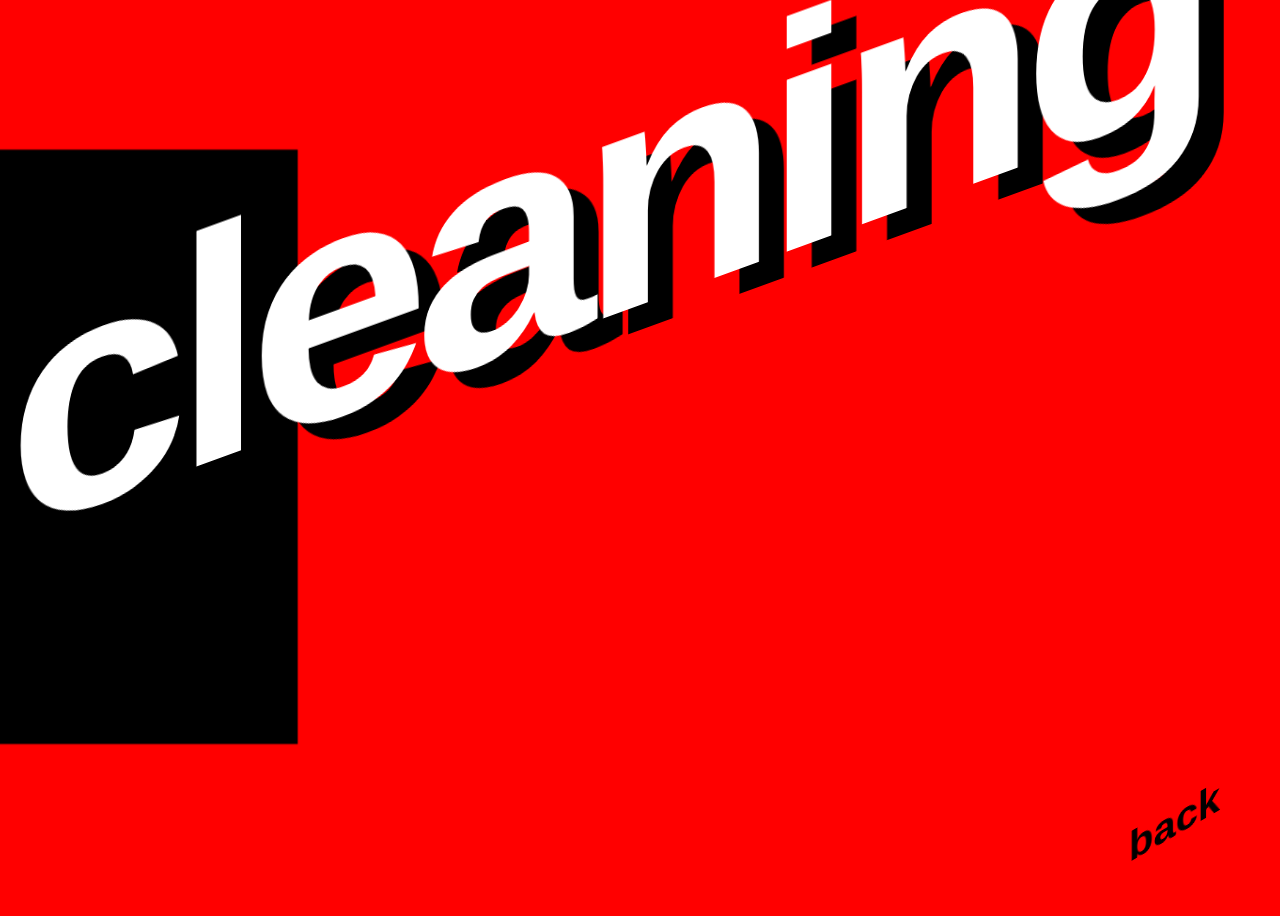
==== clean.html @ f86ecd68 "added text, animations and styling. still need to figure out photos vs drawings and get hovering ove" ====
<!doctype html>
<html>
  <head>
    <title>cleaning</title>
    <link rel='stylesheet' href='style.css'>
    <style>
        h1 {
            top:75px;
        }
        #img1 {
            position: fixed;
            align-content:center;
            transform: scale(10%);
            top: -3300px;
            right: -2500px;
            z-index: -5;
        
            
        }
        #img1:hover{
          display: block;
        }
    </style>
  </head>
  <body>
    
    <div id="capt1">caption 1</div>


    <h1> cleaning </h1>
    <span id="img1"><img src="placeholder.png"></span>
    <a id="back" href="index.html"  > back</a>

  </body>
</html>
---- style.css ----
body {
  font-family: Helvetica, sans-serif;
  background-color: red;
  min-height: 100vh;
 /*outline: 20px solid; */
  
}

h1 {
    color:white;
    font-size: 325px;
    text-shadow: 25px 25px rgb(0, 0, 0); 
    font-stretch:extra-condensed;
    margin: 0px;
    letter-spacing: -15px;
    line-height: 80%;
    /* outline: solid; */
    width: fit-content;
    height: min-content;
    transform: skewY(-20deg);
    position: fixed;
}

div {
    position: fixed;
    width:fit-content;
    box-sizing: border-box;
    background: rgb(0, 0, 0);
    color: rgb(255, 255, 255);
    text-align: center;
    padding: 5px 10px;
    font-size: 20px;
    border-radius: 10px;
    font-style: italic;
    display:none;
    transition: opacity 0.5s ease;
}

#whatsin {
    top: 165px;
}

#back {
    top: 800px;
    right:60px;
}

a {
    font-size: 40px;
    color: black;
    text-decoration: none;
    font-weight: bold;
    font-family: Helvetica, sans-serif;
    margin: 0px;
    /* outline: solid; */
    width: fit-content;
    display: inline;
    position: fixed;
    transform: skewY(-30deg);
    transition: transform 0.5s ease;
    
}
a:hover {
    color:white;
    transform:translate(-30px) scale(170%) skewY(-30deg);
    text-shadow: 5px 5px rgb(0, 0, 0);

}

#info #utils #stim #med #clean #other:hover {
    transform:translate(-30px) scale(170%) skewY(-30deg);
}

#back:hover {
    transform: translate(-10px) skewY(-30deg) scale(170%) ;
}
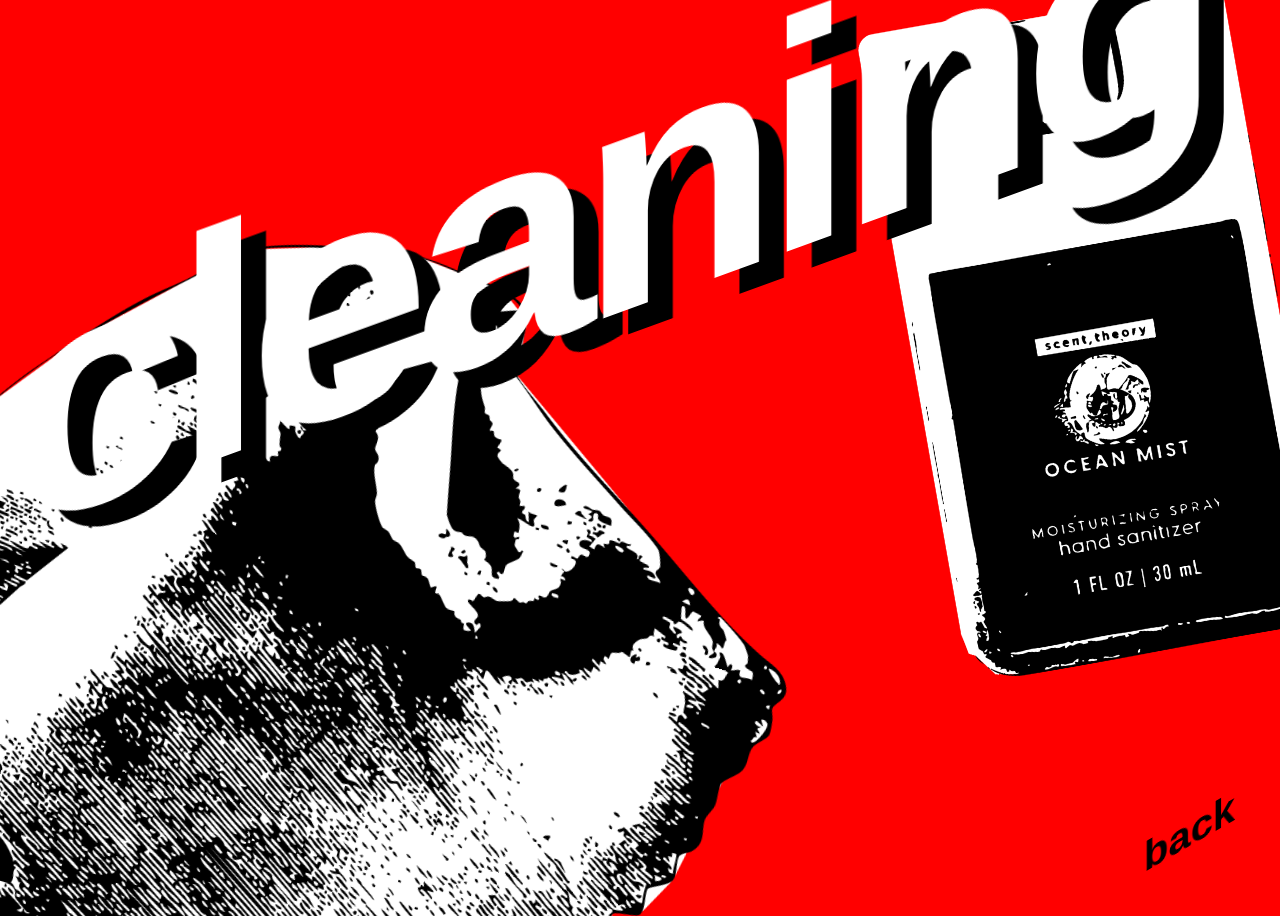
==== commit 3751c9b5: "added images" ====
--- a/clean.html
+++ b/clean.html
@@ -6,29 +6,46 @@
     <style>
         h1 {
             top:75px;
+            z-index: 5;
         }
         #img1 {
             position: fixed;
             align-content:center;
-            transform: scale(10%);
-            top: -3300px;
-            right: -2500px;
-            z-index: -5;
-        
+            transform: scale(25%);
+            top: -3000px;
+            right: -2600px;
+            z-index: 1;
+            rotate: 15deg;
             
         }
-        #img1:hover{
-          display: block;
+
+        #img2 {
+            position: fixed;
+            align-content:center;
+            transform: scale(15%);
+            top: -3400px;
+            right: -3500px;
+            z-index: 2;
+            rotate: -10deg;
         }
+     
+        
+
+                  
+
+        
+        
     </style>
   </head>
   <body>
+    <img id="img2" src="handsan.png"> </img>
     
-    <div id="capt1">caption 1</div>
+    <img id="img1" src="wipe.png"></img>
+    
 
 
     <h1> cleaning </h1>
-    <span id="img1"><img src="placeholder.png"></span>
+   
     <a id="back" href="index.html"  > back</a>
 
   </body>
--- a/style.css
+++ b/style.css
@@ -41,8 +41,8 @@
 }
 
 #back {
-    top: 800px;
-    right:60px;
+    top: 810px;
+    right:45px;
 }
 
 a {
@@ -58,6 +58,7 @@
     position: fixed;
     transform: skewY(-30deg);
     transition: transform 0.5s ease;
+    z-index: 100;
     
 }
 a:hover {
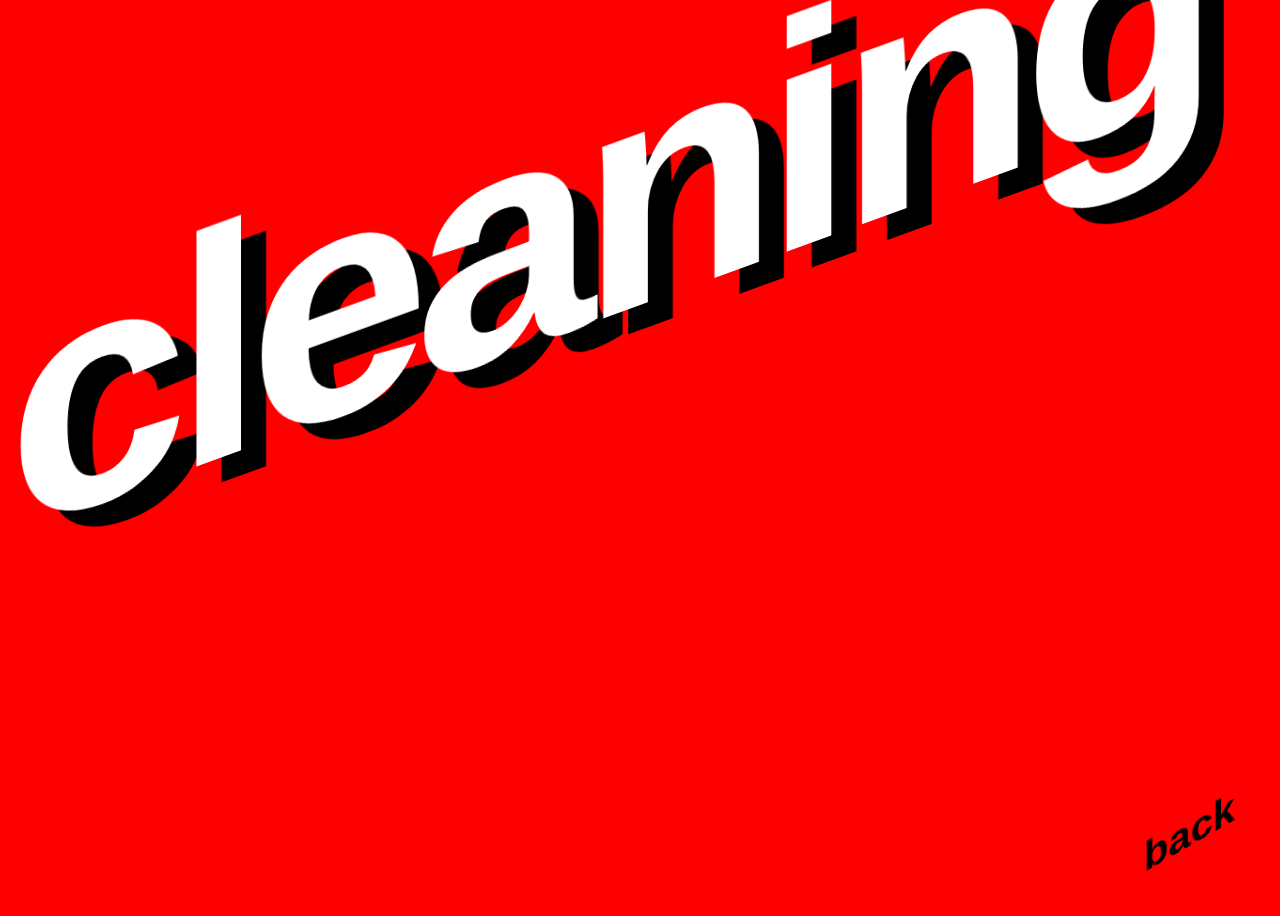
==== commit 688da8bb: "moved images to seperate folder" ====
--- a/clean.html
+++ b/clean.html
@@ -38,9 +38,9 @@
     </style>
   </head>
   <body>
-    <img id="img2" src="handsan.png"> </img>
+    <img id="img2" src="imgages/handsan.png"> </img>
     
-    <img id="img1" src="wipe.png"></img>
+    <img id="img1" src="imgages/wipe.png"></img>
     
 
 
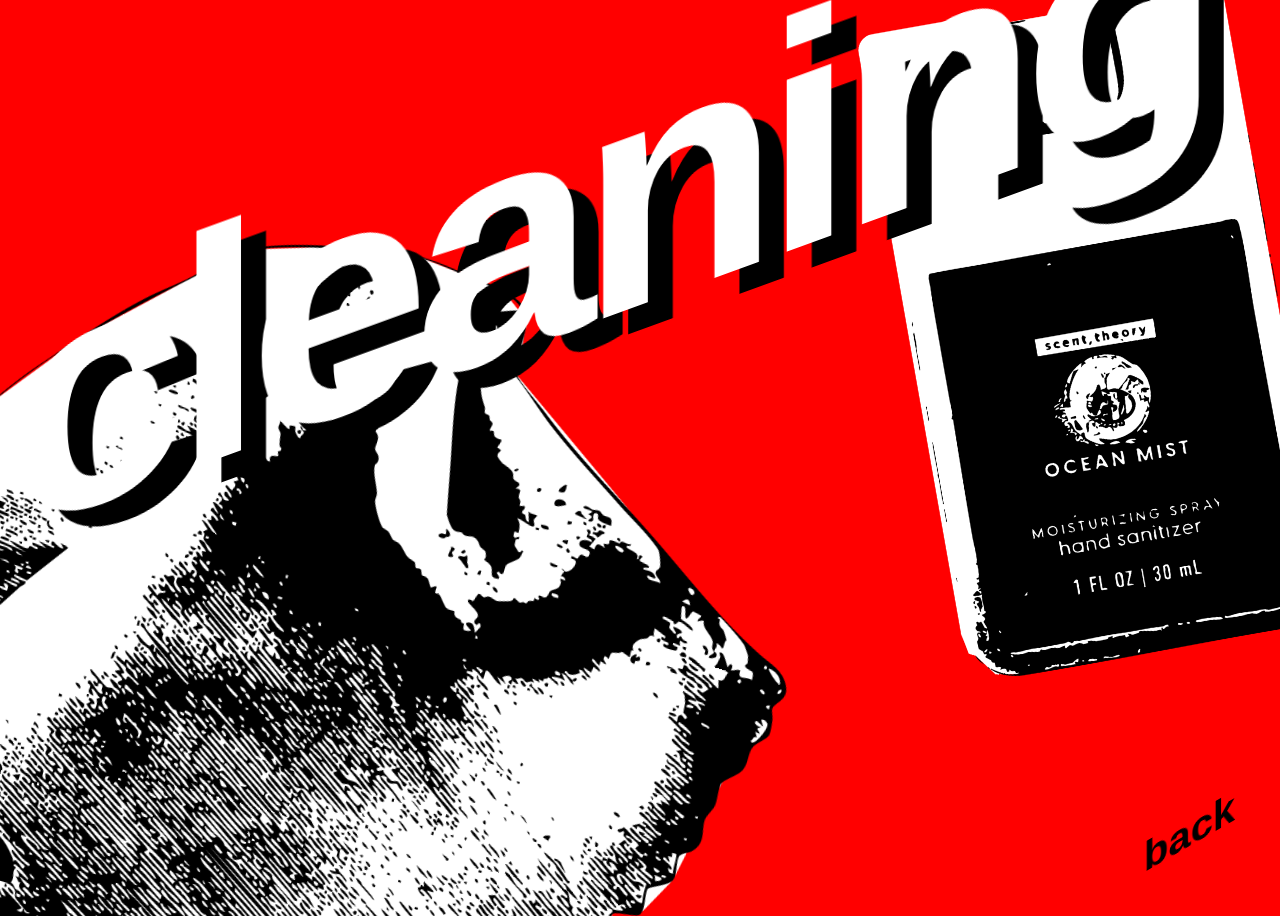
==== commit 34333e60: "bugfix" ====
--- a/clean.html
+++ b/clean.html
@@ -38,9 +38,9 @@
     </style>
   </head>
   <body>
-    <img id="img2" src="imgages/handsan.png"> </img>
+    <img id="img2" src="handsan.png"> </img>
     
-    <img id="img1" src="imgages/wipe.png"></img>
+    <img id="img1" src="wipe.png"></img>
     
 
 
